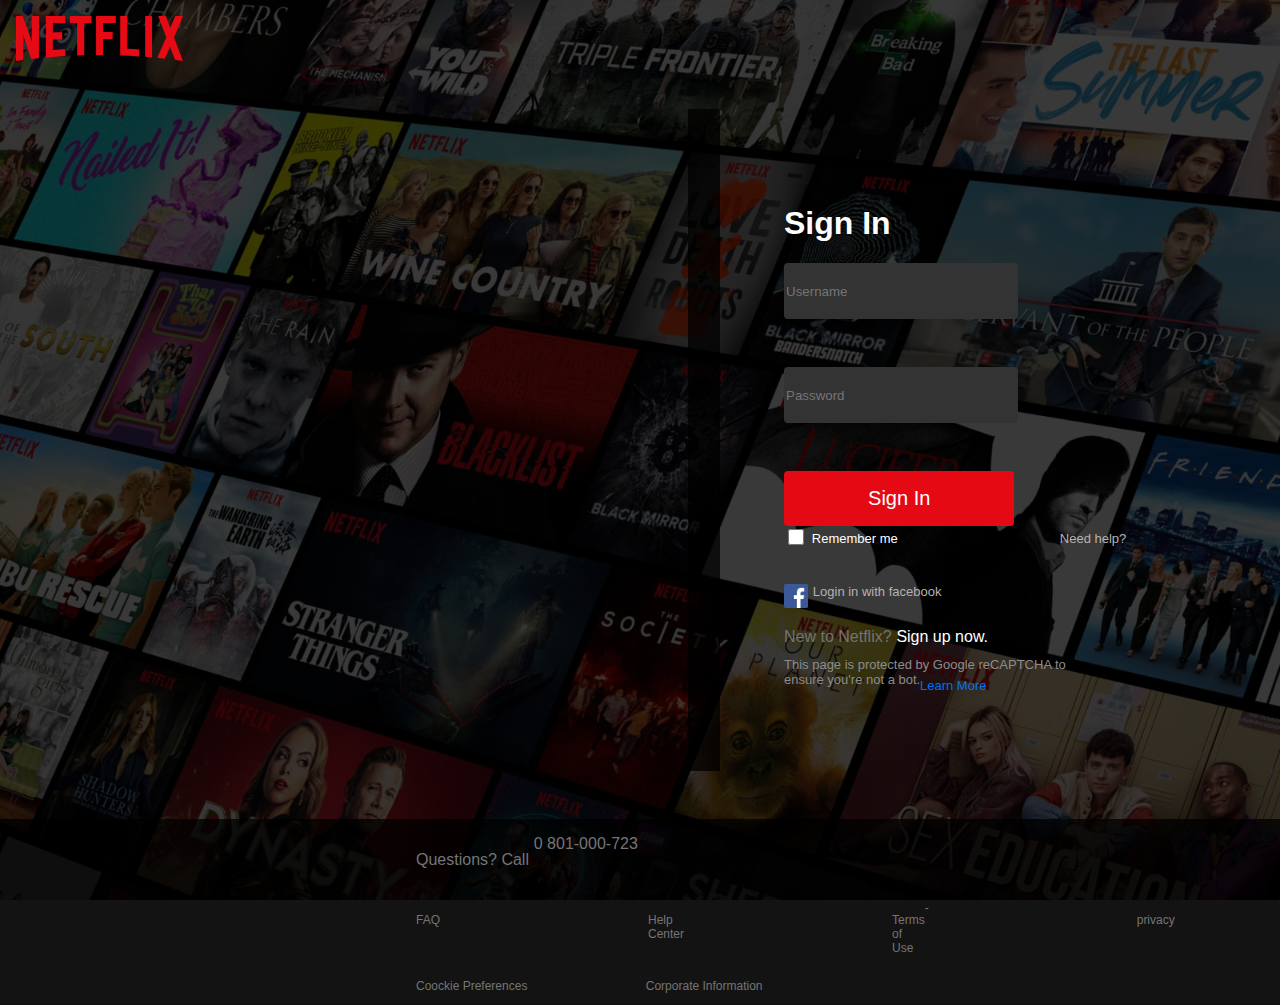
==== index.html @ 7ae979b6 "Update index.html" ====
<!DOCTYPE html>
<html lang="en">
  <head>
    <meta charset="UTF-8" />
    <meta http-equiv="X-UA-Compatible" content="IE=edge" />
    <meta name="viewport" content="width=device-width, initial-scale=1.0" />
    <link
      href="https://cdn.jsdelivr.net/npm/bootstrap@5.0.2/dist/css/bootstrap.min.css"
      rel="stylesheet"
      integrity="sha384-EVSTQN3/azprG1Anm3QDgpJLIm9Nao0Yz1ztcQTwFspd3yD65VohhpuuCOmLASjC"
      crossorigin="anonymous"
    />
    <link rel="stylesheet" href="./css/main.css" />
    <script src="js/main.js" defer></script>
    <title>Netflix</title>
  </head>

  <body>
    <header>
      <div class="container">
        <div class="netflix-logo">
          <img src="images/netflix.svg" class="img-fluid" alt="netflix logo" />
        </div>
      </div>
    </header>

    <main>
      <div class="login-form">
        <div class="sign-in">
          <h1>Sign In</h1>
          <form class="form">
            <input
              class="username"
              type="text"
              placeholder="Username"
              required
            />

            <div class="username-error-message"></div>

            <input class="password" type="password"
              placeholder="Password"
              minlength="6"
              required
            />
            <div class="password-error-message"></div>

            <button class="submit">Sign In</button>
            <div class="remember-me">
              <input class="checkbox" type="checkbox" />
              <span class="remember">Remember me</span>
              <span class="need">Need help?</span>
            </div>
          </form>

          <div class="facebook-signin">
            <img
              src="images/facebook_social media_social_icon.png"
              alt="facebook logo"
            />
            <span class="flogin">Login in with facebook</span>
          </div>
          <div class="newNetoflix">
            <div class="newToNetflix">New to Netflix?</div>
            <a class="sign-up" data-uia="login-signup-now">Sign up now.</a>
          </div>

          <div class="disclaimer">
            <span class="protected"
              >This page is protected by Google reCAPTCHA to ensure you're not a
              bot.&nbsp;</span
            >
            <button type="submit" class="learn-more">Learn More</button>
          </div>
        </div>
      </div>
    </main>

    <footer class="footer">
      <div class="footer-box">
        <div class="contact-container">
          <p class="questions">Questions? Call</p>
          <a class="tel">0 801-000-723</a>
        </div>

        <div class="faq-container">
          <p class="faq">FAQ</p>
          <p class="help-center">Help Center</p>
          <p class="terms">Terms of Use</p>
          -
          <p class="privacy">privacy</p>
        </div>

        <div class="coockie-container">
          <p class="coockie">Coockie Preferences</p>
          <p class="corp">Corporate Information</p>
        </div>
      </div>
    </footer>
  </body>
</html>
---- css/main.css ----
html
{
    background: linear-gradient( rgba(0, 0, 0, 0.7),rgba(0, 0, 0, 0.7)),
    url(/images/website.jpg) no-repeat center center fixed ;
    -webkit-background-size: cover;
    -moz-background-size:cover;
    -o-background-size:cover;
    background-size: cover;
}

body
{
    margin: 0;
    font-family: 'Helvetica Neue',Helvetica,Arial,sans-serif;
    background-color: transparent;
}

.container
{
    max-width: 120rem;
}

.netflix-logo {
    height: 45px;
    width: 167px;
    margin: 1rem;
}

.img-fluid
{
    filter: invert(11%) sepia(94%) saturate(7355%) hue-rotate(355deg) brightness(91%) contrast(97%);
}

.login-form
{
    margin: auto 43rem; 
    background-color: rgba(0,0,0,.75);
    padding: 1rem;
    margin-top:3rem;
    height:70vh;
}

.sign-in
{
    margin: 18rem;
}

.sign-in h1
{
    margin-top: -13rem;
    margin-left: -13rem;
    font-size: 32px;
    color: white;
   
}

.form
{
    margin-left: -13rem;
}

input
{
    background: #333;
    border-radius: 4px;
    border: 0;
    color: #fff;
    height: 6vh;
    width:18vw;
    line-height: 50px;
}

.password
{
    margin-top:3rem;
}

.submit
{
    background: #e50914;
    border:none;
    padding:1rem;
    margin-top:3rem;
    width:18vw;
    border-radius: 4px;
    color: #fff;
    font-size: 20px;
}

.remember-me
{
    margin-top:-2rem;
}

.checkbox
{
    margin-top:1rem;
    width:1rem;
}

span
{
    margin-top: 2.29rem;
    margin-left:0.3rem;
    position: absolute;
    color:white;
    font-size:13px
}

.need
{
    cursor: pointer;
    padding-left: 15.5rem;
    font-size: 13px;
    font-weight: 500;
    color: #b3b3b3;
}

.need:hover
{
    text-decoration: underline;
}

.facebook-signin
{
   margin-left:-13rem; 
   margin-top: 1rem;
}

.facebook-signin img
{  
    height: 1.5rem;
}

.flogin
{
    cursor: pointer;
    font-size: 13px;
    font-weight: 500;
    color: #b3b3b3;
    margin-top:0rem;
}

.flogin:hover
{
    text-decoration: underline;
}

.newNetoflix
{
    display: flex;
    font-size: 16px;
    margin-left:-13rem;
}

.newToNetflix
{
    color: #737373;
    font-size: 16px;
    font-weight: 500;
    margin-top: 16px;
    
}

.sign-up
{
 color: #fff;  
 margin-top: 1rem;
 padding-left:0.3rem;
}

.disclaimer
{
 display: flex;
 
}

.protected
{
    margin-left:-13rem;
    width: 18rem;
    margin-top: 11px;
    font-size: 13px;
    color: #8c8c8c;
}

.learn-more
{
    background-color: transparent;
    border: none;
    color: #0071eb;
    cursor: pointer;
    font-family: inherit;
    font-size: inherit;
    padding: 0;
    margin-left: -72px;
    margin-top: 2rem;
    font-size: 13px;

}

.footer
{
    margin: auto;
    background-color: rgba(0,0,0,.75);
    margin-top: 7rem;
}

.contact-container, .coockie-container
{
    display: flex;
    color: #757575;
    padding-top: 1rem;
}

.footer-box
{
  margin: auto 26rem;  
  margin-top: -4rem;
}

.tel
{
 padding-left:0.3rem;
 color: #757575;
}

.faq-container
{
    margin-top:1rem;
    display: flex;
    color: #757575;
    font-size: 12px;
}

.coockie-container
{
    margin-top:-1rem;
    color: #757575;
    font-size: 12px;
}

.help-center, .terms, .privacy 
{
    padding-left: 13rem;
}

.corp
{
    padding-left: 7.4rem;
}
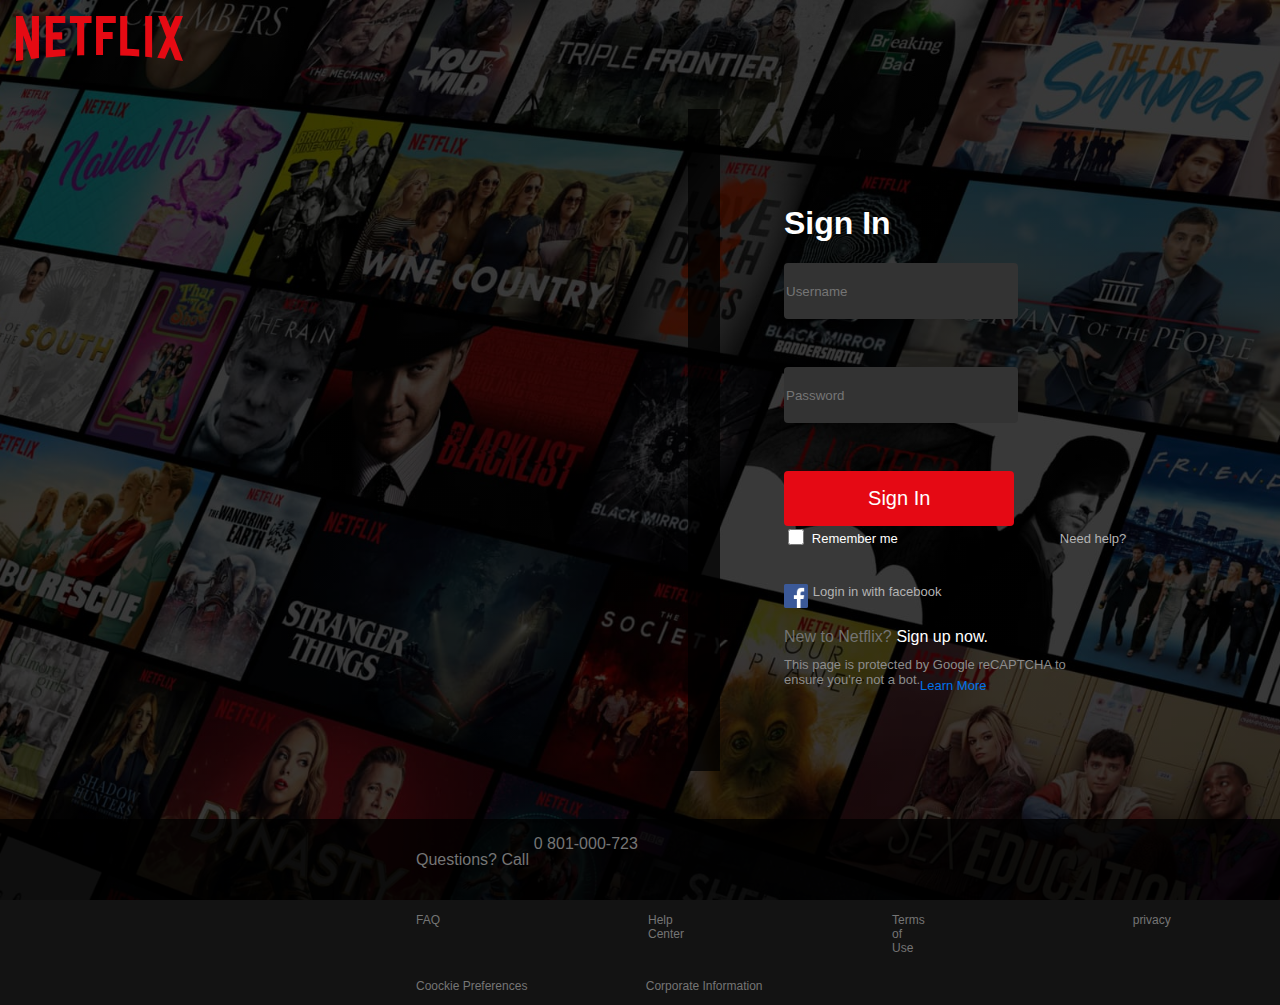
==== commit d2465075: "Update index.html" ====
--- a/index.html
+++ b/index.html
@@ -10,7 +10,7 @@
       integrity="sha384-EVSTQN3/azprG1Anm3QDgpJLIm9Nao0Yz1ztcQTwFspd3yD65VohhpuuCOmLASjC"
       crossorigin="anonymous"
     />
-    <link rel="stylesheet" href="./css/main.css" />
+    <link rel="stylesheet" href="./css/main.css"/>
     <script src="js/main.js" defer></script>
     <title>Netflix</title>
   </head>
@@ -35,7 +35,7 @@
               placeholder="Username"
               required
             />
-
+            <div class = "insert-username"></div>
             <div class="username-error-message"></div>
 
             <input class="password" type="password"
@@ -87,7 +87,7 @@
           <p class="faq">FAQ</p>
           <p class="help-center">Help Center</p>
           <p class="terms">Terms of Use</p>
-          -
+          
           <p class="privacy">privacy</p>
         </div>
 
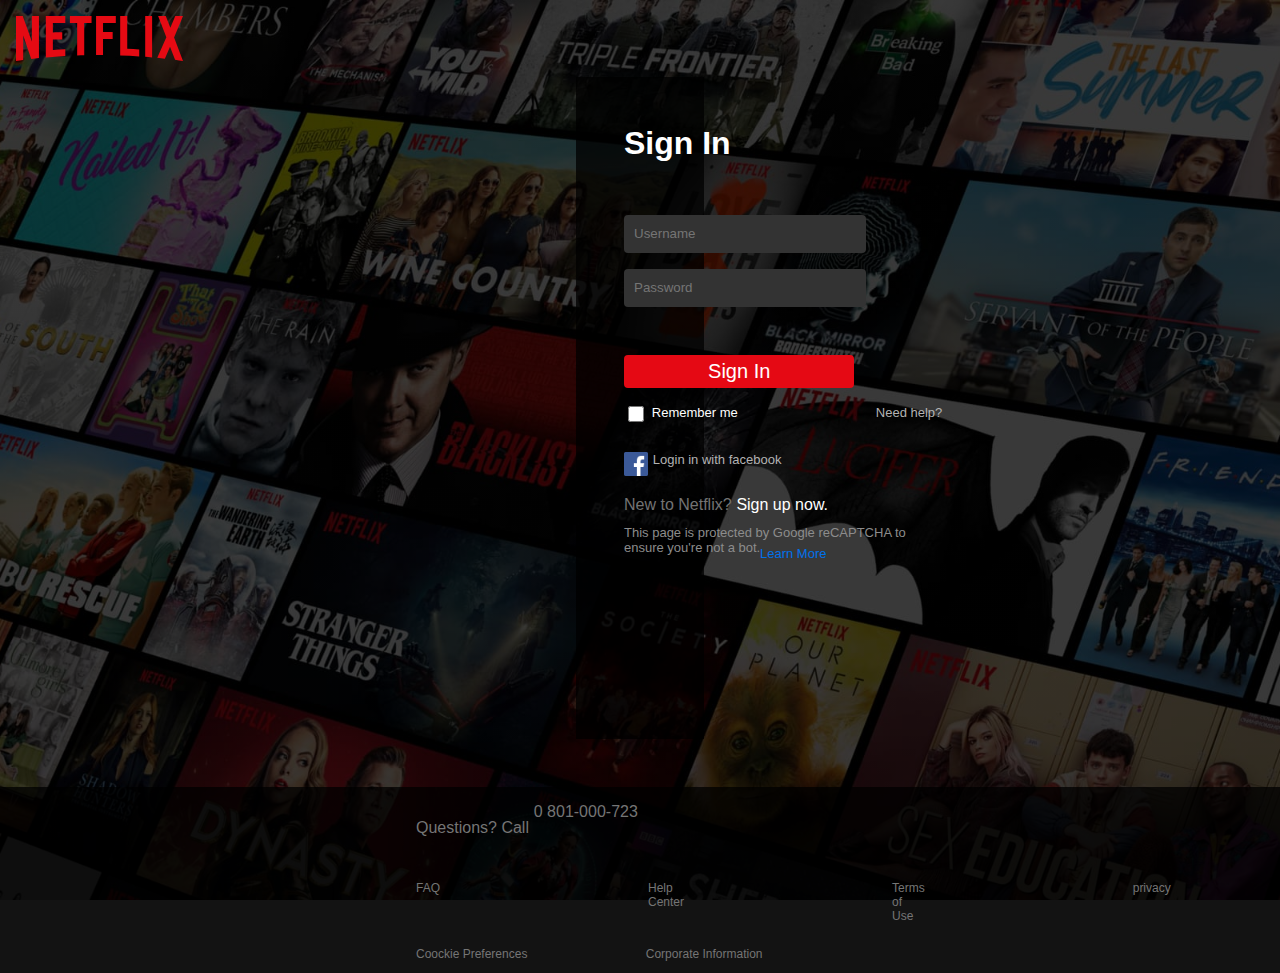
==== commit b2fe3f75: "Create index.html" ====
--- a/index.html
+++ b/index.html
@@ -10,8 +10,8 @@
       integrity="sha384-EVSTQN3/azprG1Anm3QDgpJLIm9Nao0Yz1ztcQTwFspd3yD65VohhpuuCOmLASjC"
       crossorigin="anonymous"
     />
-    <link rel="stylesheet" href="./css/main.css"/>
-    <script src="js/main.js" defer></script>
+    <link rel="stylesheet" href="../../css/main.css"/>
+    <script src="/js/login.js" defer></script>
     <title>Netflix</title>
   </head>
 
@@ -19,7 +19,7 @@
     <header>
       <div class="container">
         <div class="netflix-logo">
-          <img src="images/netflix.svg" class="img-fluid" alt="netflix logo" />
+          <img src="../images/netflix.svg" class="img-fluid" alt="netflix logo" />
         </div>
       </div>
     </header>
@@ -55,7 +55,7 @@
 
           <div class="facebook-signin">
             <img
-              src="images/facebook_social media_social_icon.png"
+              src="../../images/facebook_social media_social_icon.png"
               alt="facebook logo"
             />
             <span class="flogin">Login in with facebook</span>
--- a/css/main.css
+++ b/css/main.css
@@ -33,7 +33,7 @@
 
 .login-form
 {
-    margin: auto 43rem; 
+    margin: auto 41rem; 
     background-color: rgba(0,0,0,.75);
     padding: 1rem;
     margin-top:3rem;
@@ -42,7 +42,7 @@
 
 .sign-in
 {
-    margin: 18rem;
+    margin: 15rem;
 }
 
 .sign-in h1
@@ -65,21 +65,36 @@
     border-radius: 4px;
     border: 0;
     color: #fff;
-    height: 6vh;
+    height: 4vh;
     width:18vw;
     line-height: 50px;
+    margin-top:2rem;
+    
+}
+
+input[type="text" i] {
+    padding-left:10px;
+}
+
+input[type="password" i] {
+    padding-left:10px ;
+}
+
+.insert-username
+{
+    color:white;
 }
 
 .password
 {
-    margin-top:3rem;
+    margin-top:1rem;
 }
 
 .submit
 {
     background: #e50914;
     border:none;
-    padding:1rem;
+    padding: 0.3rem;
     margin-top:3rem;
     width:18vw;
     border-radius: 4px;
@@ -89,18 +104,18 @@
 
 .remember-me
 {
-    margin-top:-2rem;
+    margin-top:-1rem;
 }
 
 .checkbox
 {
-    margin-top:1rem;
+    margin-top: 1.5rem;
     width:1rem;
 }
 
 span
 {
-    margin-top: 2.29rem;
+    margin-top: 2.05rem;
     margin-left:0.3rem;
     position: absolute;
     color:white;
@@ -110,7 +125,7 @@
 .need
 {
     cursor: pointer;
-    padding-left: 15.5rem;
+    padding-left: 14rem;
     font-size: 13px;
     font-weight: 500;
     color: #b3b3b3;
@@ -248,4 +263,20 @@
 .corp
 {
     padding-left: 7.4rem;
+}
+
+@media(max-width:1600px)
+{
+    .login-form
+    {
+        margin: auto 36rem
+    }
+}
+
+@media(max-width:1200px)
+{
+    .login-form
+    {
+        margin: auto 25rem
+    }
 }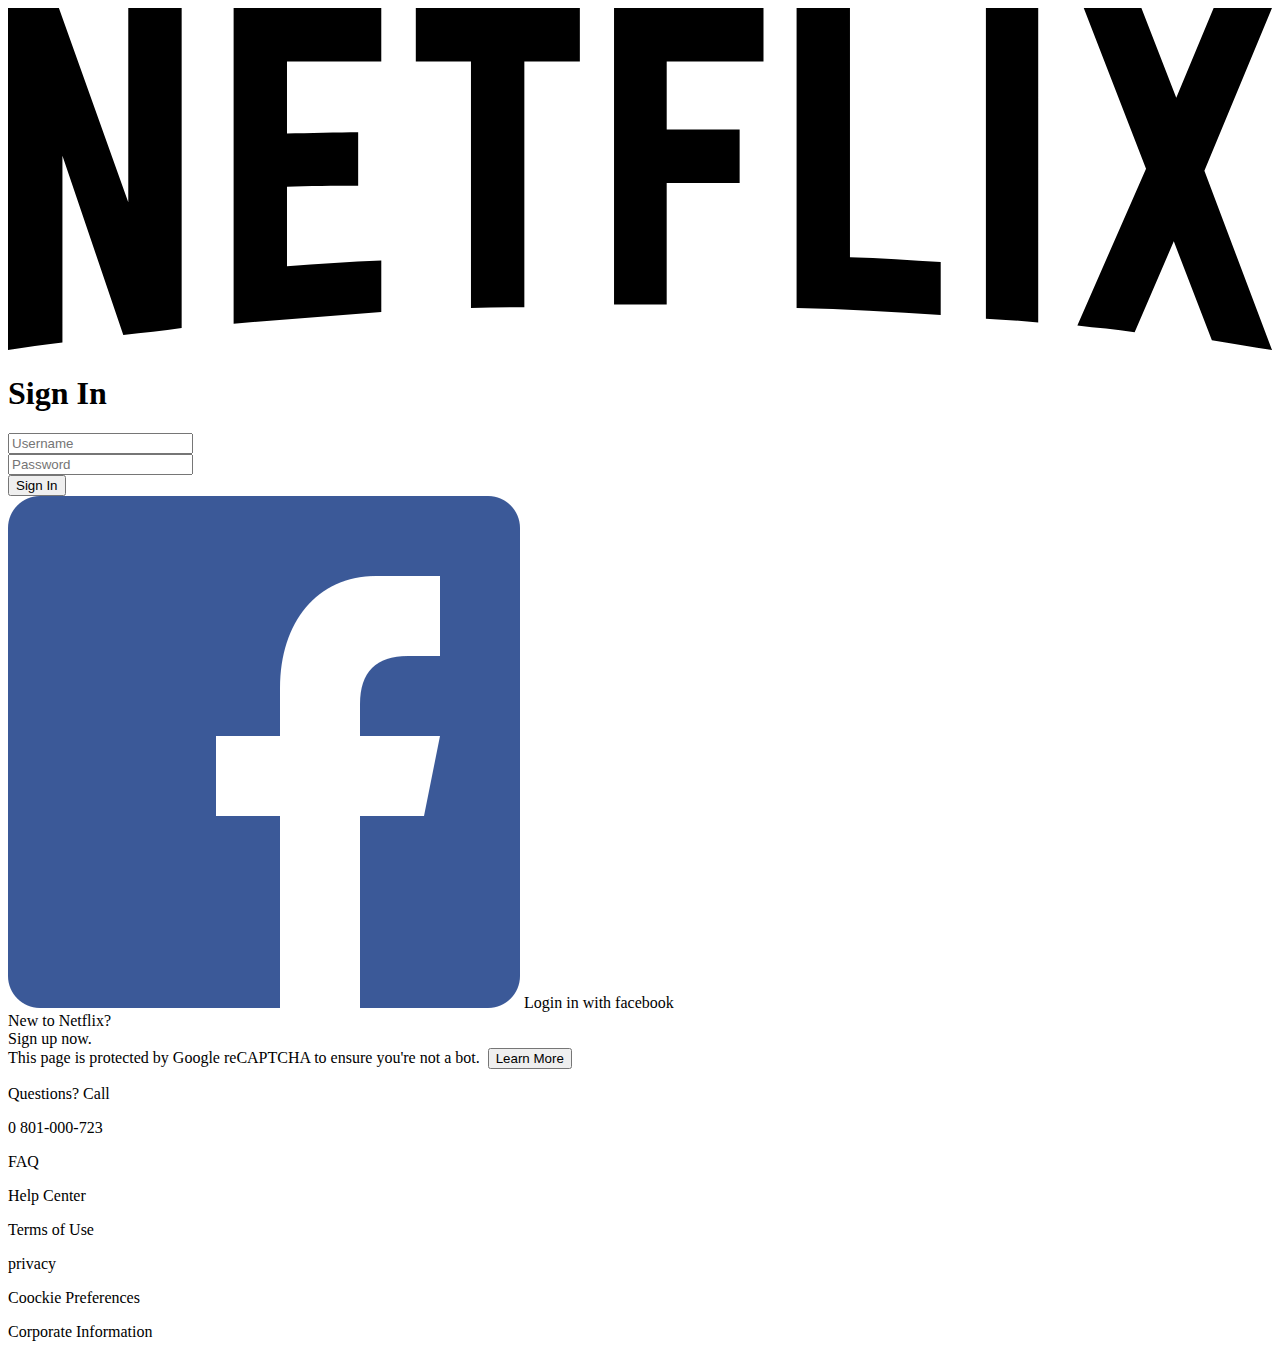
==== commit 0306b514: "Update index.html" ====
--- a/index.html
+++ b/index.html
@@ -10,7 +10,7 @@
       integrity="sha384-EVSTQN3/azprG1Anm3QDgpJLIm9Nao0Yz1ztcQTwFspd3yD65VohhpuuCOmLASjC"
       crossorigin="anonymous"
     />
-    <link rel="stylesheet" href="../../css/main.css"/>
+    <link rel="stylesheet" href="../../css/login.css"/>
     <script src="/js/login.js" defer></script>
     <title>Netflix</title>
   </head>
@@ -46,11 +46,6 @@
             <div class="password-error-message"></div>
 
             <button class="submit">Sign In</button>
-            <div class="remember-me">
-              <input class="checkbox" type="checkbox" />
-              <span class="remember">Remember me</span>
-              <span class="need">Need help?</span>
-            </div>
           </form>
 
           <div class="facebook-signin">
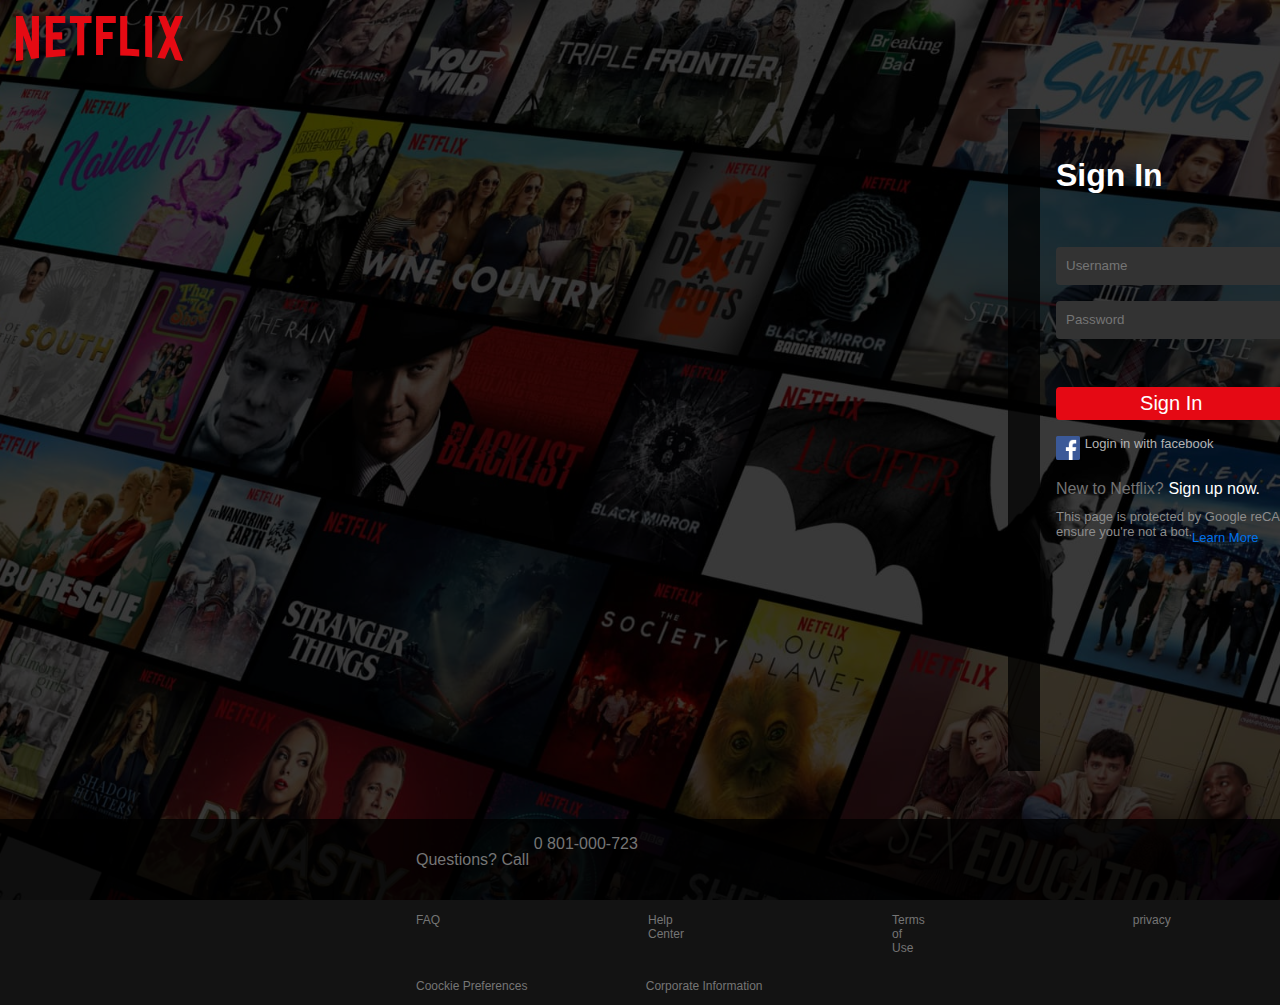
==== commit 8794e6ef: "Update index.html" ====
--- a/index.html
+++ b/index.html
@@ -10,7 +10,7 @@
       integrity="sha384-EVSTQN3/azprG1Anm3QDgpJLIm9Nao0Yz1ztcQTwFspd3yD65VohhpuuCOmLASjC"
       crossorigin="anonymous"
     />
-    <link rel="stylesheet" href="../../css/login.css"/>
+    <link rel="stylesheet" href="../css/login.css"/>
     <script src="/js/login.js" defer></script>
     <title>Netflix</title>
   </head>
--- a/css/login.css
+++ b/css/login.css
@@ -0,0 +1,267 @@
+html
+{
+    background: linear-gradient( rgba(0, 0, 0, 0.7),rgba(0, 0, 0, 0.7)),
+    url(/images/website.jpg) no-repeat center center fixed ;
+    -webkit-background-size: cover;
+    -moz-background-size:cover;
+    -o-background-size:cover;
+    background-size: cover;
+}
+
+body
+{
+    margin: 0;
+    font-family: 'Helvetica Neue',Helvetica,Arial,sans-serif;
+    background-color: transparent;
+}
+
+.container
+{
+    max-width: 120rem;
+}
+
+.netflix-logo {
+    height: 45px;
+    width: 167px;
+    margin: 1rem;
+}
+
+.img-fluid
+{
+    filter: invert(11%) sepia(94%) saturate(7355%) hue-rotate(355deg) brightness(91%) contrast(97%);
+}
+
+.login-form
+{
+    margin: auto 63rem; 
+    background-color: rgba(0,0,0,.75);
+    padding: 1rem;
+    margin-top:3rem;
+    height:70vh;
+}
+
+.sign-in
+{
+    margin: 15rem;
+}
+
+.sign-in h1
+{
+    margin-top: -13rem;
+    margin-left: -13rem;
+    font-size: 32px;
+    color: white;
+   
+}
+
+.form
+{
+    margin-left: -13rem;
+}
+
+input
+{
+    background: #333;
+    border-radius: 4px;
+    border: 0;
+    color: #fff;
+    height: 4vh;
+    width:18vw;
+    line-height: 50px;
+    margin-top:2rem;
+    
+}
+
+input[type="text" i] {
+    padding-left:10px;
+}
+
+input[type="password" i] {
+    padding-left:10px ;
+}
+
+.insert-username
+{
+    color:white;
+}
+
+.password
+{
+    margin-top:1rem;
+}
+
+.submit
+{
+    background: #e50914;
+    border:none;
+    padding: 0.3rem;
+    margin-top:3rem;
+    width:18vw;
+    border-radius: 4px;
+    color: #fff;
+    font-size: 20px;
+}
+
+.remember-me
+{
+    margin-top:-1rem;
+}
+
+.checkbox
+{
+    margin-top: 1.5rem;
+    width:1rem;
+}
+
+span
+{
+    margin-top: 2.05rem;
+    margin-left:0.3rem;
+    position: absolute;
+    color:white;
+    font-size:13px
+}
+
+.need
+{
+    cursor: pointer;
+    padding-left: 14rem;
+    font-size: 13px;
+    font-weight: 500;
+    color: #b3b3b3;
+}
+
+.need:hover
+{
+    text-decoration: underline;
+}
+
+.facebook-signin
+{
+   margin-left:-13rem; 
+   margin-top: 1rem;
+}
+
+.facebook-signin img
+{  
+    height: 1.5rem;
+}
+
+.flogin
+{
+    cursor: pointer;
+    font-size: 13px;
+    font-weight: 500;
+    color: #b3b3b3;
+    margin-top:0rem;
+}
+
+.flogin:hover
+{
+    text-decoration: underline;
+}
+
+.newNetoflix
+{
+    display: flex;
+    font-size: 16px;
+    margin-left:-13rem;
+}
+
+.newToNetflix
+{
+    color: #737373;
+    font-size: 16px;
+    font-weight: 500;
+    margin-top: 16px;
+    
+}
+
+.sign-up
+{
+ color: #fff;  
+ margin-top: 1rem;
+ padding-left:0.3rem;
+}
+
+.disclaimer
+{
+ display: flex;
+ 
+}
+
+.protected
+{
+    margin-left:-13rem;
+    width: 18rem;
+    margin-top: 11px;
+    font-size: 13px;
+    color: #8c8c8c;
+}
+
+.learn-more
+{
+    background-color: transparent;
+    border: none;
+    color: #0071eb;
+    cursor: pointer;
+    font-family: inherit;
+    font-size: inherit;
+    padding: 0;
+    margin-left: -72px;
+    margin-top: 2rem;
+    font-size: 13px;
+
+}
+
+.footer
+{
+    margin: auto;
+    background-color: rgba(0,0,0,.75);
+    margin-top: 7rem;
+}
+
+.contact-container, .coockie-container
+{
+    display: flex;
+    color: #757575;
+    padding-top: 1rem;
+}
+
+.footer-box
+{
+  margin: auto 26rem;  
+  margin-top: -4rem;
+}
+
+.tel
+{
+ padding-left:0.3rem;
+ color: #757575;
+}
+
+.faq-container
+{
+    margin-top:1rem;
+    display: flex;
+    color: #757575;
+    font-size: 12px;
+}
+
+.coockie-container
+{
+    margin-top:-1rem;
+    color: #757575;
+    font-size: 12px;
+}
+
+.help-center, .terms, .privacy 
+{
+    padding-left: 13rem;
+}
+
+.corp
+{
+    padding-left: 7.4rem;
+}
+
